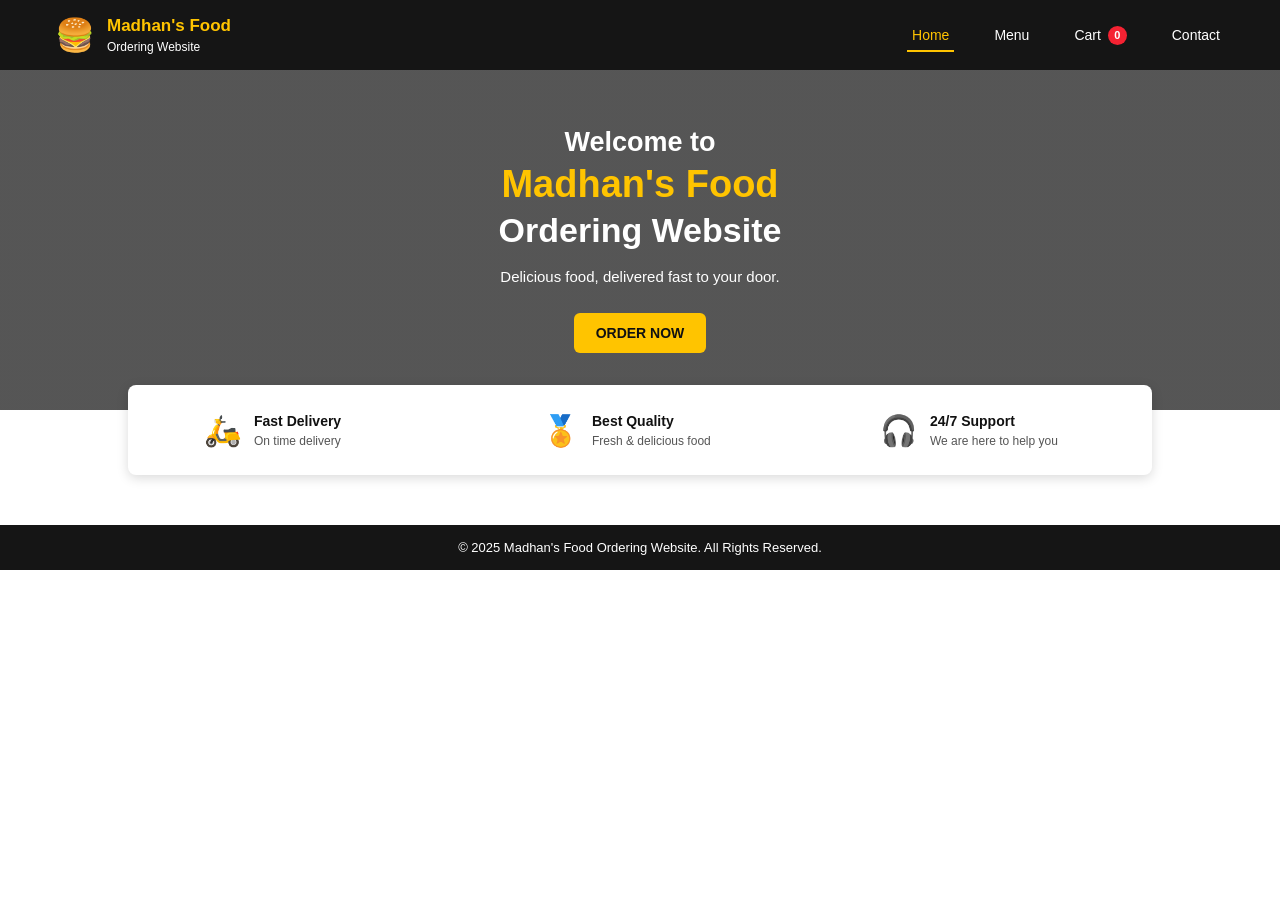
==== index.html @ 43048676 "add menu page and styling" ====
<!DOCTYPE html>
<html lang="en">

<head>

    <meta charset="UTF-8">

    <meta name="viewport"
          content="width=device-width, initial-scale=1.0">

    <title>Madhan's Food</title>
    <link rel="stylesheet" href="style.css">

</head>


<body>


    <!-- ================================================= -->
    <!-- BLOCK 1 : NAVBAR -->
    <!-- ================================================= -->

    <header class="navbar">

        <div class="logo-section">

            <div class="logo">
                🍔
            </div>

            <div>

                <h2>Madhan's Food</h2>

                <p>Ordering Website</p>

            </div>

        </div>


        <nav>

            <a href="index.html"
               class="active">
                Home
            </a>

            <a href="menu.html">
                Menu
            </a>

            <a href="cart.html">

                Cart

                <span id="cartCount">
                    0
                </span>

            </a>

            <a href="contact.html">
                Contact
            </a>

        </nav>

    </header>



    <!-- ================================================= -->
    <!-- BLOCK 2 : HERO -->
    <!-- ================================================= -->

    <section class="hero">

        <div class="hero-content">

            <h3>
                Welcome to
            </h3>

            <h1>
                Madhan's Food
            </h1>

            <h2>
                Ordering Website
            </h2>

            <p>
                Delicious food, delivered fast to your door.
            </p>


            <!-- ORDER NOW BLOCK -->

            <button onclick="orderNow()">
                ORDER NOW
            </button>

        </div>

    </section>



    <!-- ================================================= -->
    <!-- BLOCK 3 : FEATURES -->
    <!-- ================================================= -->

    <section class="features">


        <!-- FAST DELIVERY -->

        <div class="feature">

            <div class="feature-icon">
                🛵
            </div>

            <div>

                <h3>
                    Fast Delivery
                </h3>

                <p>
                    On time delivery
                </p>

            </div>

        </div>



        <!-- BEST QUALITY -->

        <div class="feature">

            <div class="feature-icon">
                🏅
            </div>

            <div>

                <h3>
                    Best Quality
                </h3>

                <p>
                    Fresh & delicious food
                </p>

            </div>

        </div>



        <!-- SUPPORT -->

        <div class="feature">

            <div class="feature-icon">
                🎧
            </div>

            <div>

                <h3>
                    24/7 Support
                </h3>

                <p>
                    We are here to help you
                </p>

            </div>

        </div>


    </section>



    <!-- ================================================= -->
    <!-- BLOCK 4 : FOOTER -->
    <!-- ================================================= -->

    <footer>

        © 2025 Madhan's Food Ordering Website.
        All Rights Reserved.

    </footer>



    <!-- ================================================= -->
    <!-- BLOCK 5 : JAVASCRIPT -->
    <!-- ================================================= -->

    <script>


        // ================= CART BLOCK =================

        let cartCount =
            localStorage.getItem("cartCount");


        if (cartCount === null) {

            cartCount = 0;

        }


        cartCount = Number(cartCount);


        document.getElementById("cartCount").innerHTML =
            cartCount;



        // ================= ORDER NOW BLOCK =================

        function orderNow() {

            window.location.href = "menu.html";

        }


    </script>

</body>

</html>
---- style.css ----
/* =====================================================
   GENERAL / RESET
   ===================================================== */

* {
    margin: 0;
    padding: 0;
    box-sizing: border-box;
}

body {
    font-family: Arial, Helvetica, sans-serif;
    background-color: #ffffff;
    color: #111111;
}


/* =====================================================
   NAVBAR BLOCK
   ===================================================== */

.navbar {
    height: 70px;

    background-color: #151515;

    display: flex;
    align-items: center;
    justify-content: space-between;

    padding: 0 55px;

    color: white;
}


/* ---------- Logo Section ---------- */

.logo-section {
    display: flex;
    align-items: center;
    gap: 12px;
}


/* Burger Logo */

.logo {
    font-size: 32px;
    line-height: 1;
}


/* Website Name */

.logo-section h2 {
    color: #ffc400;

    font-size: 17px;

    margin-bottom: 4px;
}


/* Website Subtitle */

.logo-section p {
    color: white;

    font-size: 12px;
}


/* ---------- Navigation ---------- */

nav {
    display: flex;
    align-items: center;

    gap: 35px;
}


nav a {
    position: relative;

    color: white;

    text-decoration: none;

    font-size: 14px;

    padding: 25px 5px;

    transition: 0.3s;
}


/* Hover */

nav a:hover {
    color: #ffc400;
}


/* Active Home */

nav a.active {
    color: #ffc400;
}


/* Yellow line below Home */

nav a.active::after {
    content: "";

    position: absolute;

    bottom: 16px;
    left: 0;

    width: 100%;
    height: 2px;

    background-color: #ffc400;
}


/* =====================================================
   CART COUNT BLOCK
   ===================================================== */

#cartCount {

    display: inline-flex;

    align-items: center;
    justify-content: center;

    width: 19px;
    height: 19px;

    margin-left: 3px;

    background-color: #f52232;

    color: white;

    border-radius: 50%;

    font-size: 11px;

    font-weight: bold;
}


/* =====================================================
   HERO BLOCK
   ===================================================== */

.hero {

    min-height: 340px;

    display: flex;

    align-items: center;

    justify-content: center;

    text-align: center;

    color: white;

    position: relative;

    background-image:
        linear-gradient(
            rgba(20, 20, 20, 0.72),
            rgba(20, 20, 20, 0.72)
        ),
        url("https://images.unsplash.com/photo-1504674900247-0877df9cc836");

    background-size: cover;

    background-position: center;

    background-repeat: no-repeat;
}


/* ---------- Hero Content ---------- */

.hero-content {

    width: 100%;

    max-width: 700px;

    padding: 30px 20px;
}


/* Welcome Text */

.hero h3 {

    font-size: 27px;

    font-weight: bold;

    margin-bottom: 5px;
}


/* Madhan's Food */

.hero h1 {

    color: #ffc400;

    font-size: 38px;

    font-weight: bold;

    margin-bottom: 5px;
}


/* Ordering Website */

.hero h2 {

    color: white;

    font-size: 34px;

    font-weight: bold;

    margin-bottom: 18px;
}


/* Description */

.hero p {

    color: white;

    font-size: 15px;

    margin-bottom: 28px;
}


/* =====================================================
   ORDER NOW BUTTON BLOCK
   ===================================================== */

.hero button {

    background-color: #ffc400;

    color: #111111;

    border: none;

    padding: 12px 22px;

    border-radius: 6px;

    font-size: 14px;

    font-weight: bold;

    cursor: pointer;

    transition: all 0.3s ease;
}


/* Button Hover */

.hero button:hover {

    background-color: #e5aa00;

    transform: scale(1.05);
}


/* Button Click */

.hero button:active {

    transform: scale(0.98);
}


/* =====================================================
   FEATURES BLOCK
   ===================================================== */

.features {

    width: 80%;

    min-height: 90px;

    margin: -25px auto 50px;

    background-color: white;

    display: flex;

    align-items: center;

    justify-content: space-around;

    gap: 30px;

    padding: 25px 20px;

    border-radius: 8px;

    position: relative;

    z-index: 2;

    box-shadow:
        0 3px 12px rgba(0, 0, 0, 0.15);
}


/* ---------- Individual Feature ---------- */

.feature {

    display: flex;

    align-items: center;

    gap: 12px;

    min-width: 200px;
}


/* Feature Icon */

.feature-icon {

    font-size: 30px;

    width: 40px;

    text-align: center;
}


/* Feature Heading */

.feature h3 {

    font-size: 14px;

    font-weight: bold;

    margin-bottom: 5px;
}


/* Feature Description */

.feature p {

    font-size: 12px;

    color: #555555;
}


/* =====================================================
   FOOTER BLOCK
   ===================================================== */

footer {

    background-color: #151515;

    color: white;

    text-align: center;

    padding: 15px;

    font-size: 13px;

    width: 100%;
}


/* =====================================================
   MOBILE RESPONSIVE DESIGN
   ===================================================== */

@media (max-width: 700px) {


    /* ---------- Navbar ---------- */

    .navbar {

        height: auto;

        min-height: 70px;

        padding: 12px 15px;

        flex-direction: column;

        gap: 10px;
    }


    /* ---------- Logo ---------- */

    .logo-section {

        width: 100%;

        justify-content: center;
    }


    /* ---------- Navigation ---------- */

    nav {

        width: 100%;

        justify-content: center;

        gap: 15px;
    }


    nav a {

        font-size: 12px;

        padding: 10px 3px;
    }


    nav a.active::after {

        bottom: 4px;
    }


    /* ---------- Hero ---------- */

    .hero {

        min-height: 380px;
    }


    .hero-content {

        padding: 20px;
    }


    .hero h3 {

        font-size: 23px;
    }


    .hero h1 {

        font-size: 30px;
    }


    .hero h2 {

        font-size: 26px;
    }


    .hero p {

        font-size: 14px;
    }


    /* ---------- Features ---------- */

    .features {

        width: 90%;

        margin-top: -20px;

        flex-direction: column;

        align-items: flex-start;

        gap: 20px;

        padding: 25px;
    }


    .feature {

        width: 100%;
    }


    /* ---------- Footer ---------- */

    footer {

        font-size: 11px;
    }
}


/* =====================================================
   SMALL MOBILE DEVICES
   ===================================================== */

@media (max-width: 400px) {


    .logo-section h2 {

        font-size: 15px;
    }


    .logo-section p {

        font-size: 10px;
    }


    nav {

        gap: 8px;
    }


    nav a {

        font-size: 11px;
    }


    .hero h3 {

        font-size: 20px;
    }


    .hero h1 {

        font-size: 27px;
    }


    .hero h2 {

        font-size: 23px;
    }


    .hero p {

        font-size: 13px;
    }


    .hero button {

        padding: 11px 18px;

        font-size: 13px;
    }


    .features {

        width: 92%;
    }
}
/* =====================================================
   GENERAL
   ===================================================== */

* {
    margin: 0;
    padding: 0;
    box-sizing: border-box;
}

body {
    font-family: Arial, Helvetica, sans-serif;
    background-color: #ffffff;
    color: #111111;
}


/* =====================================================
   BLOCK 1 : NAVBAR
   ===================================================== */

.navbar {
    height: 70px;

    background-color: #151515;

    display: flex;
    align-items: center;
    justify-content: space-between;

    padding: 0 55px;

    color: white;
}


/* ---------- Logo Section ---------- */

.logo-section {
    display: flex;
    align-items: center;
    gap: 12px;
}


/* Burger Logo */

.logo {
    font-size: 32px;
    line-height: 1;
}


/* Website Name */

.logo-section h2 {
    color: #ffc400;

    font-size: 17px;

    margin-bottom: 4px;
}


/* Website Subtitle */

.logo-section p {
    color: white;

    font-size: 12px;
}


/* ---------- Navigation ---------- */

nav {
    display: flex;
    align-items: center;

    gap: 35px;
}


nav a {
    position: relative;

    color: white;

    text-decoration: none;

    font-size: 14px;

    padding: 25px 5px;

    transition: 0.3s;
}


/* Navigation Hover */

nav a:hover {
    color: #ffc400;
}


/* Active Menu */

nav a.active {
    color: #ffc400;
}


/* Yellow line below active page */

nav a.active::after {
    content: "";

    position: absolute;

    bottom: 16px;
    left: 0;

    width: 100%;
    height: 2px;

    background-color: #ffc400;
}


/* =====================================================
   BLOCK 2 : CART COUNT
   ===================================================== */

#cartCount {
    display: inline-flex;

    align-items: center;
    justify-content: center;

    width: 19px;
    height: 19px;

    margin-left: 3px;

    background-color: #f52232;

    color: white;

    border-radius: 50%;

    font-size: 11px;

    font-weight: bold;
}


/* =====================================================
   BLOCK 3 : MENU HEADING
   ===================================================== */

.menu-header {
    text-align: center;

    padding-top: 18px;
    padding-bottom: 8px;
}


.menu-header h1 {
    font-size: 25px;

    font-weight: bold;

    margin-bottom: 8px;
}


/* Yellow line */

.yellow-line {
    width: 32px;
    height: 3px;

    background-color: #ffc400;

    margin: auto;

    border-radius: 5px;
}


/* =====================================================
   BLOCK 4 : SEARCH + CATEGORY
   ===================================================== */

.filters {
    display: flex;

    justify-content: center;
    align-items: center;

    gap: 15px;

    margin: 10px auto 15px;
}


/* ---------- Search Box ---------- */

.search-box {
    width: 220px;
    height: 32px;

    border: 1px solid #dddddd;

    border-radius: 5px;

    display: flex;

    align-items: center;

    padding: 0 10px;

    background-color: white;
}


.search-box input {
    width: 100%;

    border: none;

    outline: none;

    font-size: 11px;
}


.search-box span {
    font-size: 13px;
}


/* ---------- Category Dropdown ---------- */

#categoryFilter {
    width: 150px;
    height: 32px;

    padding: 0 8px;

    border: 1px solid #dddddd;

    border-radius: 5px;

    background-color: white;

    outline: none;

    font-size: 11px;

    cursor: pointer;
}


/* =====================================================
   BLOCK 5 : FOOD CONTAINER
   ===================================================== */

.food-container {
    width: 80%;

    margin: 0 auto 40px;

    display: grid;

    grid-template-columns:
        repeat(4, 1fr);

    gap: 14px;
}


/* =====================================================
   BLOCK 6 : FOOD CARD
   ===================================================== */

.food-card {
    min-height: 170px;

    background-color: white;

    border: 1px solid #dddddd;

    border-radius: 7px;

    padding: 7px;

    text-align: center;

    box-shadow:
        0 2px 7px rgba(0, 0, 0, 0.08);

    transition: 0.3s;
}


/* Card Hover */

.food-card:hover {
    transform: translateY(-3px);

    box-shadow:
        0 5px 15px rgba(0, 0, 0, 0.12);
}


/* =====================================================
   BLOCK 7 : FOOD IMAGE
   ===================================================== */

.food-card img {
    width: 100%;

    height: 78px;

    object-fit: cover;

    border-radius: 5px;

    margin-bottom: 5px;
}


/* =====================================================
   BLOCK 8 : FOOD NAME
   ===================================================== */

.food-card h2 {
    font-size: 13px;

    margin-bottom: 5px;

    color: #111111;
}


/* =====================================================
   BLOCK 9 : PRICE
   ===================================================== */

.price {
    color: #15803d;

    font-size: 14px;

    font-weight: bold;

    margin-bottom: 8px;
}


/* =====================================================
   BLOCK 10 : ADD TO CART BUTTON
   ===================================================== */

.food-card button {
    background-color: #ffc400;

    color: #111111;

    border: none;

    border-radius: 5px;

    padding: 7px 13px;

    font-size: 11px;

    font-weight: bold;

    cursor: pointer;

    transition: 0.3s;
}


/* Button Hover */

.food-card button:hover {
    background-color: #e5aa00;

    transform: scale(1.04);
}


/* Button Click */

.food-card button:active {
    transform: scale(0.97);
}


/* =====================================================
   BLOCK 11 : FOOTER
   ===================================================== */

footer {
    background-color: #151515;

    color: white;

    text-align: center;

    padding: 15px;

    font-size: 13px;

    width: 100%;
}


/* =====================================================
   BLOCK 12 : TABLET
   ===================================================== */

@media (max-width: 900px) {

    .food-container {
        width: 90%;

        grid-template-columns:
            repeat(3, 1fr);
    }

}


/* =====================================================
   BLOCK 13 : MOBILE
   ===================================================== */

@media (max-width: 700px) {

    /* Navbar */

    .navbar {
        height: auto;

        padding: 12px 15px;

        flex-direction: column;

        gap: 10px;
    }


    /* Logo */

    .logo-section {
        width: 100%;

        justify-content: center;
    }


    /* Navigation */

    nav {
        width: 100%;

        justify-content: center;

        gap: 15px;
    }


    nav a {
        font-size: 12px;

        padding: 10px 3px;
    }


    nav a.active::after {
        bottom: 4px;
    }


    /* Search and Category */

    .filters {
        flex-direction: column;

        gap: 8px;
    }


    .search-box {
        width: 250px;
    }


    #categoryFilter {
        width: 250px;
    }


    /* Food Cards */

    .food-container {
        width: 90%;

        grid-template-columns:
            repeat(2, 1fr);

        gap: 12px;
    }

}


/* =====================================================
   BLOCK 14 : SMALL MOBILE
   ===================================================== */

@media (max-width: 400px) {

    .food-container {
        grid-template-columns: 1fr;
    }


    nav {
        gap: 8px;
    }


    nav a {
        font-size: 11px;
    }


    .menu-header h1 {
        font-size: 22px;
    }


    .search-box {
        width: 90%;
    }


    #categoryFilter {
        width: 90%;
    }

}
/* =====================================================
   GENERAL
   ===================================================== */

* {
    margin: 0;
    padding: 0;
    box-sizing: border-box;
}

body {

    font-family: Arial, Helvetica, sans-serif;

    background-color: #ffffff;

    color: #111111;
}


/* =====================================================
   BLOCK 1 : NAVBAR
   ===================================================== */

.navbar {

    height: 70px;

    background-color: #151515;

    display: flex;

    align-items: center;

    justify-content: space-between;

    padding: 0 55px;

    color: white;
}


/* Logo */

.logo-section {

    display: flex;

    align-items: center;

    gap: 12px;
}


.logo {

    font-size: 32px;

    line-height: 1;
}


.logo-section h2 {

    color: #ffc400;

    font-size: 17px;

    margin-bottom: 4px;
}


.logo-section p {

    color: white;

    font-size: 12px;
}


/* Navigation */

nav {

    display: flex;

    align-items: center;

    gap: 35px;
}


nav a {

    position: relative;

    color: white;

    text-decoration: none;

    font-size: 14px;

    padding: 25px 5px;

    transition: 0.3s;
}


nav a:hover {

    color: #ffc400;
}


/* Active Cart */

nav a.active {

    color: #ffc400;
}


nav a.active::after {

    content: "";

    position: absolute;

    bottom: 16px;

    left: 0;

    width: 100%;

    height: 2px;

    background-color: #ffc400;
}


/* =====================================================
   CART COUNT
   ===================================================== */

#cartCount {

    display: inline-flex;

    align-items: center;

    justify-content: center;

    width: 19px;

    height: 19px;

    margin-left: 3px;

    background-color: #f52232;

    color: white;

    border-radius: 50%;

    font-size: 11px;

    font-weight: bold;
}


/* =====================================================
   BLOCK 2 : CART HEADER
   ===================================================== */

.cart-header {

    text-align: center;

    padding-top: 20px;

    padding-bottom: 15px;
}


.cart-header h1 {

    font-size: 25px;

    margin-bottom: 8px;
}


.yellow-line {

    width: 32px;

    height: 3px;

    background-color: #ffc400;

    margin: auto;

    border-radius: 5px;
}


/* =====================================================
   BLOCK 3 : CART CONTAINER
   ===================================================== */

.cart-container {

    width: 80%;

    margin: 10px auto 50px;

    display: grid;

    grid-template-columns: 2fr 1fr;

    gap: 25px;

    align-items: start;
}


/* =====================================================
   CART ITEMS
   ===================================================== */

.cart-items {

    background-color: white;

    border: 1px solid #dddddd;

    border-radius: 8px;

    padding: 20px;
}


.cart-items > h2 {

    font-size: 18px;

    margin-bottom: 15px;

    padding-bottom: 10px;

    border-bottom: 1px solid #eeeeee;
}


/* =====================================================
   INDIVIDUAL CART ITEM
   ===================================================== */

.cart-item {

    display: grid;

    grid-template-columns: 1.5fr auto auto auto;

    align-items: center;

    gap: 15px;

    padding: 15px 0;

    border-bottom: 1px solid #eeeeee;
}


.item-info h3 {

    font-size: 14px;

    margin-bottom: 5px;
}


.item-info p {

    font-size: 12px;

    color: #777777;
}


/* =====================================================
   QUANTITY
   ===================================================== */

.quantity {

    display: flex;

    align-items: center;

    gap: 8px;
}


.quantity button {

    width: 27px;

    height: 27px;

    border: 1px solid #dddddd;

    background-color: white;

    border-radius: 4px;

    font-size: 17px;

    cursor: pointer;
}


.quantity button:hover {

    background-color: #ffc400;
}


.quantity span {

    min-width: 20px;

    text-align: center;

    font-size: 14px;

    font-weight: bold;
}


/* =====================================================
   ITEM TOTAL
   ===================================================== */

.item-total {

    font-size: 14px;

    font-weight: bold;

    color: #15803d;

    min-width: 60px;

    text-align: right;
}


/* =====================================================
   REMOVE BUTTON
   ===================================================== */

.remove-button {

    border: none;

    background-color: transparent;

    color: #e11d48;

    font-size: 12px;

    cursor: pointer;
}


.remove-button:hover {

    text-decoration: underline;
}


/* =====================================================
   EMPTY CART
   ===================================================== */

#emptyCart {

    display: none;

    text-align: center;

    padding: 35px 10px;

    color: #777777;
}


#emptyCart p {

    margin-bottom: 12px;

    font-size: 14px;
}


#emptyCart a {

    display: inline-block;

    text-decoration: none;

    background-color: #ffc400;

    color: #111111;

    padding: 9px 15px;

    border-radius: 5px;

    font-size: 12px;

    font-weight: bold;
}


/* =====================================================
   BLOCK 4 : ORDER SUMMARY
   ===================================================== */

.order-summary {

    background-color: white;

    border: 1px solid #dddddd;

    border-radius: 8px;

    padding: 20px;

    box-shadow:
        0 2px 8px rgba(0, 0, 0, 0.06);
}


.order-summary h2 {

    font-size: 18px;

    margin-bottom: 20px;
}


/* Summary rows */

.summary-row {

    display: flex;

    justify-content: space-between;

    margin-bottom: 14px;

    font-size: 13px;

    color: #555555;
}


/* Horizontal line */

.order-summary hr {

    border: none;

    border-top: 1px solid #eeeeee;

    margin: 15px 0;
}


/* Total */

.total-row {

    display: flex;

    justify-content: space-between;

    font-size: 17px;

    font-weight: bold;

    margin-bottom: 20px;
}


.total-row span:last-child {

    color: #15803d;
}


/* =====================================================
   CHECKOUT BUTTON
   ===================================================== */

#checkoutButton {

    width: 100%;

    padding: 12px;

    border: none;

    border-radius: 6px;

    background-color: #ffc400;

    color: #111111;

    font-size: 13px;

    font-weight: bold;

    cursor: pointer;

    transition: 0.3s;
}


#checkoutButton:hover {

    background-color: #e5aa00;
}


#checkoutButton:disabled {

    background-color: #dddddd;

    color: #888888;

    cursor: not-allowed;
}


/* =====================================================
   BLOCK 5 : FOOTER
   ===================================================== */

footer {

    background-color: #151515;

    color: white;

    text-align: center;

    padding: 15px;

    font-size: 13px;

    width: 100%;
}


/* =====================================================
   TABLET
   ===================================================== */

@media (max-width: 900px) {

    .cart-container {

        width: 90%;

        grid-template-columns: 1fr;
    }

}


/* =====================================================
   MOBILE
   ===================================================== */

@media (max-width: 700px) {

    .navbar {

        height: auto;

        padding: 12px 15px;

        flex-direction: column;

        gap: 10px;
    }


    .logo-section {

        width: 100%;

        justify-content: center;
    }


    nav {

        width: 100%;

        justify-content: center;

        gap: 15px;
    }


    nav a {

        font-size: 12px;

        padding: 10px 3px;
    }


    nav a.active::after {

        bottom: 4px;
    }


    .cart-container {

        width: 92%;

        grid-template-columns: 1fr;

    }


    .cart-item {

        grid-template-columns: 1fr auto;

        gap: 10px;
    }


    .item-total {

        text-align: left;
    }


    .remove-button {

        text-align: left;
    }

}


/* =====================================================
   SMALL MOBILE
   ===================================================== */

@media (max-width: 400px) {

    nav {

        gap: 8px;
    }


    nav a {

        font-size: 11px;
    }


    .cart-items {

        padding: 15px;
    }


    .order-summary {

        padding: 15px;
    }

}
/* =====================================================
   CONTACT PAGE
   ===================================================== */


/* =====================================================
   BLOCK 1 : CONTACT HEADER
   ===================================================== */

.contact-header {
    text-align: center;

    padding-top: 20px;
    padding-bottom: 15px;
}

.contact-header h1 {
    font-size: 25px;

    font-weight: bold;

    margin-bottom: 8px;
}


/* Yellow line under heading */

.yellow-line {
    width: 32px;

    height: 3px;

    background-color: #ffc400;

    margin: 0 auto;

    border-radius: 5px;
}


/* =====================================================
   BLOCK 2 : CONTACT CONTAINER
   ===================================================== */

.contact-container {
    width: 75%;

    margin: 10px auto 50px;

    display: grid;

    grid-template-columns: 1fr 1fr;

    gap: 60px;

    align-items: center;
}


/* =====================================================
   BLOCK 3 : CONTACT INFORMATION
   ===================================================== */

.contact-info {
    padding: 10px;
}


/* Individual contact item */

.contact-item {
    display: flex;

    align-items: center;

    gap: 15px;

    margin-bottom: 22px;
}


/* =====================================================
   BLOCK 4 : CONTACT ICON
   ===================================================== */

.contact-icon {
    width: 38px;

    height: 38px;

    min-width: 38px;

    display: flex;

    align-items: center;

    justify-content: center;

    background-color: #ffc400;

    border-radius: 50%;

    font-size: 17px;
}


/* =====================================================
   BLOCK 5 : CONTACT TEXT
   ===================================================== */

.contact-item h3 {
    font-size: 13px;

    margin-bottom: 5px;

    color: #111111;
}


.contact-item p {
    font-size: 12px;

    line-height: 1.5;

    color: #333333;
}


/* =====================================================
   BLOCK 6 : CONTACT FORM
   ===================================================== */

.contact-form {
    display: flex;

    flex-direction: column;

    gap: 12px;
}


/* Input fields */

.contact-form input {
    width: 100%;

    height: 38px;

    padding: 0 12px;

    border: 1px solid #dddddd;

    border-radius: 5px;

    outline: none;

    font-size: 12px;

    font-family: Arial, Helvetica, sans-serif;
}


/* Input focus */

.contact-form input:focus {
    border-color: #ffc400;
}


/* =====================================================
   BLOCK 7 : MESSAGE BOX
   ===================================================== */

.contact-form textarea {
    width: 100%;

    height: 100px;

    padding: 12px;

    border: 1px solid #dddddd;

    border-radius: 5px;

    outline: none;

    resize: vertical;

    font-size: 12px;

    font-family: Arial, Helvetica, sans-serif;
}


/* Textarea focus */

.contact-form textarea:focus {
    border-color: #ffc400;
}


/* =====================================================
   BLOCK 8 : SEND MESSAGE BUTTON
   ===================================================== */

.contact-form button {
    width: 105px;

    height: 34px;

    border: none;

    border-radius: 5px;

    background-color: #ffc400;

    color: #111111;

    font-size: 11px;

    font-weight: bold;

    cursor: pointer;

    transition: 0.3s;
}


.contact-form button:hover {
    background-color: #e5aa00;

    transform: translateY(-1px);
}


.contact-form button:active {
    transform: scale(0.97);
}


/* =====================================================
   BLOCK 9 : CONTACT PAGE FOOTER
   ===================================================== */

footer {
    background-color: #151515;

    color: white;

    text-align: center;

    padding: 15px;

    font-size: 13px;

    width: 100%;
}


/* =====================================================
   BLOCK 10 : TABLET
   ===================================================== */

@media (max-width: 900px) {

    .contact-container {
        width: 85%;

        gap: 30px;
    }

}


/* =====================================================
   BLOCK 11 : MOBILE
   ===================================================== */

@media (max-width: 700px) {

    .contact-container {
        width: 90%;

        grid-template-columns: 1fr;

        gap: 25px;

        margin-bottom: 30px;
    }


    .contact-info {
        padding: 0;
    }


    .contact-item {
        margin-bottom: 18px;
    }


    .contact-form {
        width: 100%;
    }

}


/* =====================================================
   BLOCK 12 : SMALL MOBILE
   ===================================================== */

@media (max-width: 400px) {

    .contact-header h1 {
        font-size: 22px;
    }


    .contact-icon {
        width: 34px;

        height: 34px;

        min-width: 34px;

        font-size: 15px;
    }


    .contact-item h3 {
        font-size: 12px;
    }


    .contact-item p {
        font-size: 11px;
    }

}
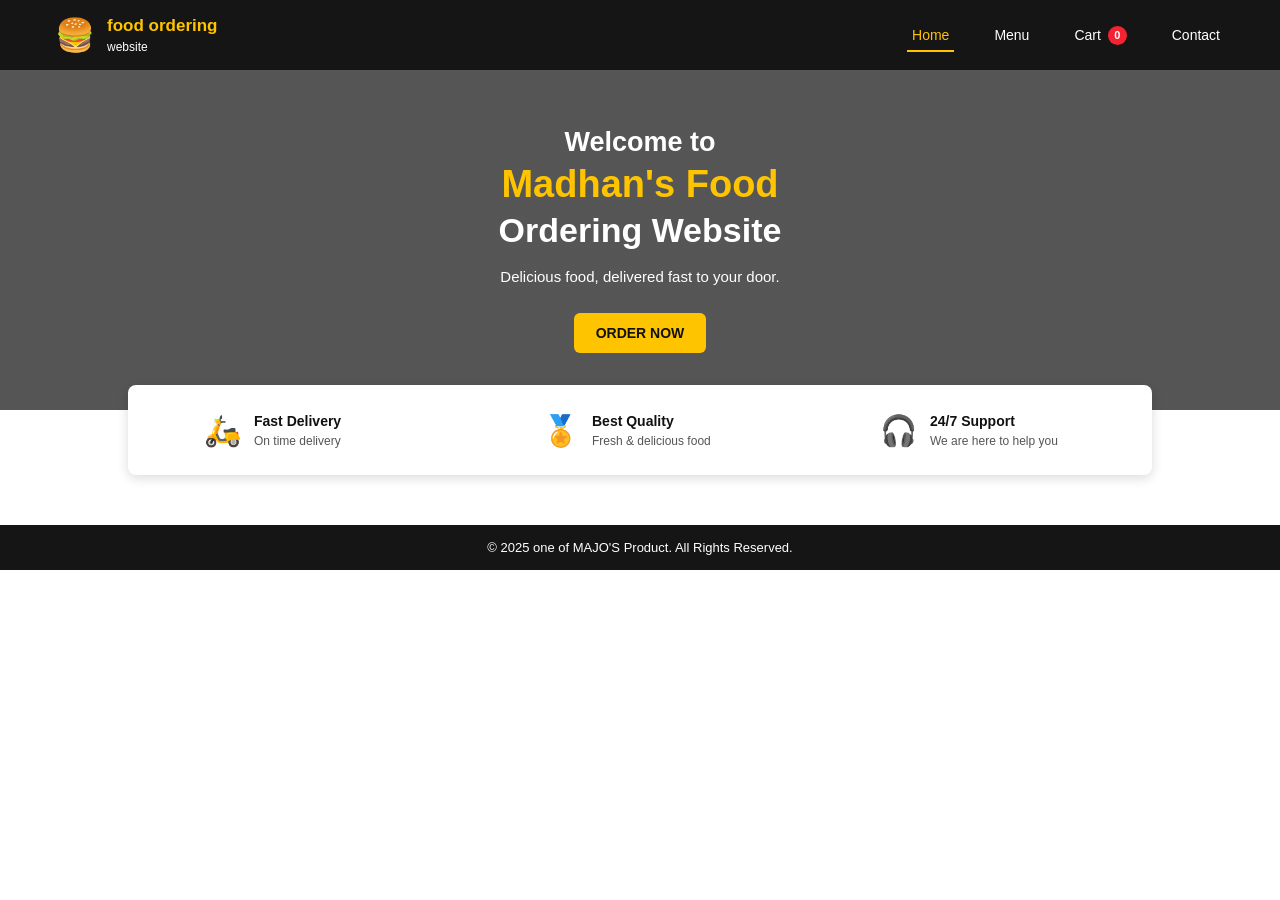
==== commit a925aac7: "changes happend" ====
--- a/index.html
+++ b/index.html
@@ -31,9 +31,9 @@
 
             <div>
 
-                <h2>Madhan's Food</h2>
-
-                <p>Ordering Website</p>
+                <h2>food ordering </h2>
+
+                <p> website</p>
 
             </div>
 
@@ -196,7 +196,7 @@
 
     <footer>
 
-        © 2025 Madhan's Food Ordering Website.
+        © 2025 one of MAJO'S Product.
         All Rights Reserved.
 
     </footer>
